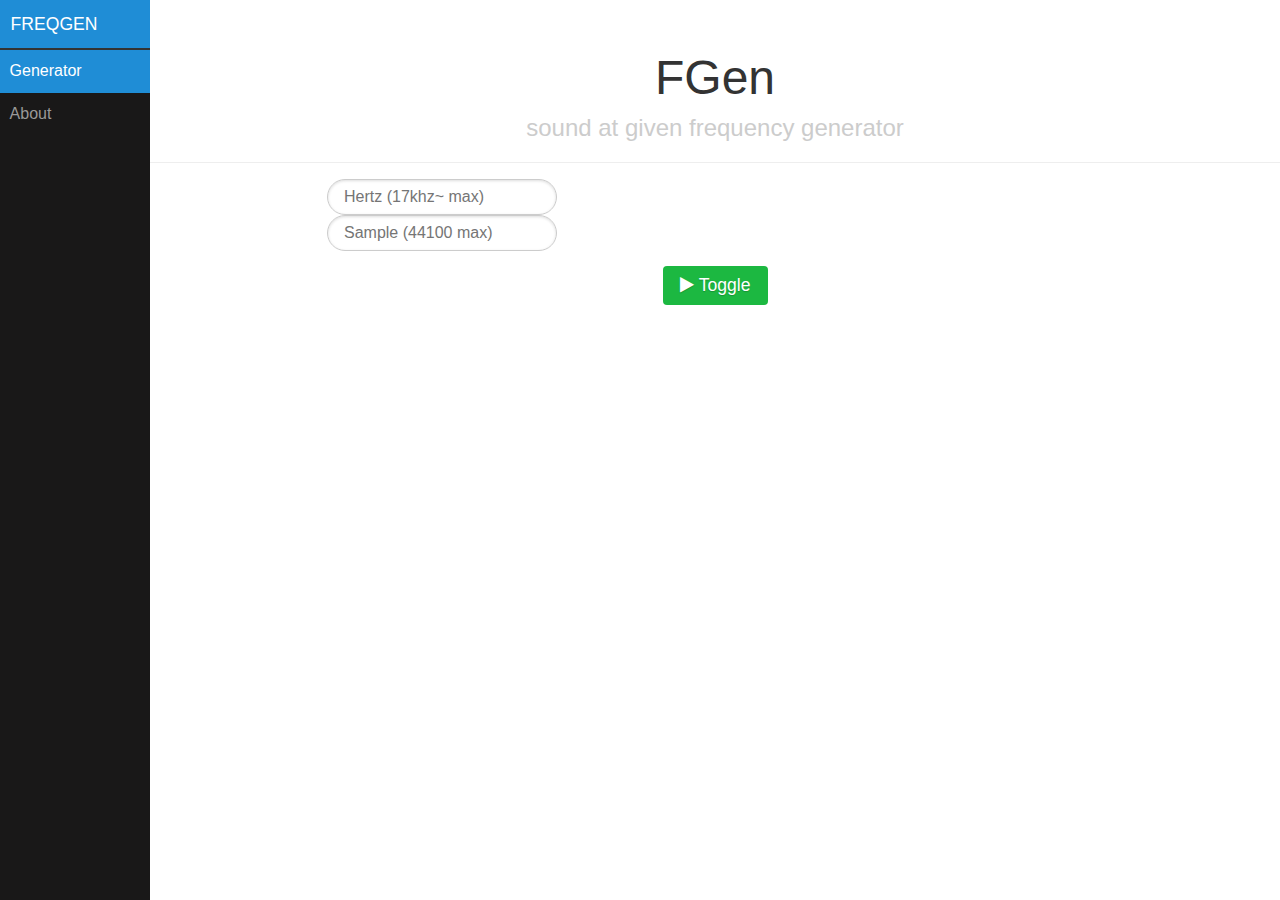
==== index.html @ 985460c9 "Simple app layout" ====
<!DOCTYPE html>
<html>
<head>
	<title>Frequency Generator</title>
	<link rel="stylesheet" type="text/css" href="css/font-awesome.min.css">
	<link rel="stylesheet" type="text/css" href="css/pure-min.css">
	<link rel="stylesheet" type="text/css" href="css/side-menu.css">
	<link rel="stylesheet" type="text/css" href="css/customize.css">
</head>
<body>
<div id="layout">
    <!-- Menu toggle -->
    <a href="#menu" id="menuLink" class="menu-link">
        <!-- Hamburger icon -->
        <span></span>
    </a>

    <div id="menu">
        <div class="pure-menu pure-menu-open">
            <a class="pure-menu-heading" href="#">FreqGen</a>

            <ul>
                <li class="menu-item-divided pure-menu-selected">
                	<a href="#">Generator</a>
                </li>
                <li><a href="about.html">About</a></li>
            </ul>
        </div>
    </div>

    <div id="main">
        <div class="header">
            <h1>FGen</h1>
            <h2>sound at given frequency generator</h2>
        </div>

        <div class="content">
            <p>
            	<form class="pure-form">
            	<div class="center-input">
				    <input id="hz" type="number" max="20000" min="1000" step="500" class="pure-input-rounded dwiescie" placeholder="Hertz (17khz~ max)">
				    <input id="sample" type="number" min="1200" max="44100" class="pure-input-rounded dwiescie" placeholder="Sample (44100 max)">
				</div>
				<div class="center-button">	
				    <button id="toggle" class="button-large button-success pure-button">
					    <i class="fa fa-play"></i>
					    Toggle
					</button>
				</div>	
				</form>
            </p>
        </div>
    </div>
</div>

<!-- Purecss -->
<script type="text/javascript" src="js/ui.js"></script>
<!-- My scripts, mainly for sound generating and jquery -->
<script type="text/javascript" src="js/jquery.js"></script>
<script type="text/javascript" src="js/freqgen.js"></script>
<script type="text/javascript" src="js/riffwave.js"></script>
</body>
</html>
---- css/side-menu.css ----
body {
    color: #777;
}

.pure-img-responsive {
    max-width: 100%;
    height: auto;
}

/*
Add transition to containers so they can push in and out.
*/
#layout,
#menu,
.menu-link {
    -webkit-transition: all 0.2s ease-out;
    -moz-transition: all 0.2s ease-out;
    -ms-transition: all 0.2s ease-out;
    -o-transition: all 0.2s ease-out;
    transition: all 0.2s ease-out;
}

/*
This is the parent `<div>` that contains the menu and the content area.
*/
#layout {
    position: relative;
    padding-left: 0;
}
    #layout.active {
        position: relative;
        left: 150px;
    }
        #layout.active #menu {
            left: 150px;
            width: 150px;
        }

        #layout.active .menu-link {
            left: 150px;
        }
/*
The content `<div>` is where all your content goes.
*/
.content {
    margin: 0 auto;
    padding: 0 2em;
    max-width: 800px;
    margin-bottom: 50px;
    line-height: 1.6em;
}

.header {
     margin: 0;
     color: #333;
     text-align: center;
     padding: 2.5em 2em 0;
     border-bottom: 1px solid #eee;
 }
    .header h1 {
        margin: 0.2em 0;
        font-size: 3em;
        font-weight: 300;
    }
     .header h2 {
        font-weight: 300;
        color: #ccc;
        padding: 0;
        margin-top: 0;
    }

.content-subhead {
    margin: 50px 0 20px 0;
    font-weight: 300;
    color: #888;
}



/*
The `#menu` `<div>` is the parent `<div>` that contains the `.pure-menu` that
appears on the left side of the page.
*/

#menu {
    margin-left: -150px; /* "#menu" width */
    width: 150px;
    position: fixed;
    top: 0;
    left: 0;
    bottom: 0;
    z-index: 1000; /* so the menu or its navicon stays above all content */
    background: #191818;
    overflow-y: auto;
    -webkit-overflow-scrolling: touch;
}
    /*
    All anchors inside the menu should be styled like this.
    */
    #menu a {
        color: #999;
        border: none;
        padding: 0.6em 0 0.6em 0.6em;
    }

    /*
    Remove all background/borders, since we are applying them to #menu.
    */
     #menu .pure-menu,
     #menu .pure-menu ul {
        border: none;
        background: transparent;
    }

    /*
    Add that light border to separate items into groups.
    */
    #menu .pure-menu ul,
    #menu .pure-menu .menu-item-divided {
        border-top: 1px solid #333;
    }
        /*
        Change color of the anchor links on hover/focus.
        */
        #menu .pure-menu li a:hover,
        #menu .pure-menu li a:focus {
            background: #333;
        }

    /*
    This styles the selected menu item `<li>`.
    */
    #menu .pure-menu-selected,
    #menu .pure-menu-heading {
        background: #1f8dd6;
    }
        /*
        This styles a link within a selected menu item `<li>`.
        */
        #menu .pure-menu-selected a {
            color: #fff;
        }

    /*
    This styles the menu heading.
    */
    #menu .pure-menu-heading {
        font-size: 110%;
        color: #fff;
        margin: 0;
    }

/* -- Dynamic Button For Responsive Menu -------------------------------------*/

/*
The button to open/close the Menu is custom-made and not part of Pure. Here's
how it works:
*/

/*
`.menu-link` represents the responsive menu toggle that shows/hides on
small screens.
*/
.menu-link {
    position: fixed;
    display: block; /* show this only on small screens */
    top: 0;
    left: 0; /* "#menu width" */
    background: #000;
    background: rgba(0,0,0,0.7);
    font-size: 10px; /* change this value to increase/decrease button size */
    z-index: 10;
    width: 2em;
    height: auto;
    padding: 2.1em 1.6em;
}

    .menu-link:hover,
    .menu-link:focus {
        background: #000;
    }

    .menu-link span {
        position: relative;
        display: block;
    }

    .menu-link span,
    .menu-link span:before,
    .menu-link span:after {
        background-color: #fff;
        width: 100%;
        height: 0.2em;
    }

        .menu-link span:before,
        .menu-link span:after {
            position: absolute;
            margin-top: -0.6em;
            content: " ";
        }

        .menu-link span:after {
            margin-top: 0.6em;
        }


/* -- Responsive Styles (Media Queries) ------------------------------------- */

/*
Hides the menu at `48em`, but modify this based on your app's needs.
*/
@media (min-width: 48em) {

    .header,
    .content {
        padding-left: 2em;
        padding-right: 2em;
    }

    #layout {
        padding-left: 150px; /* left col width "#menu" */
        left: 0;
    }
    #menu {
        left: 150px;
    }

    .menu-link {
        position: fixed;
        left: 150px;
        display: none;
    }

    #layout.active .menu-link {
        left: 150px;
    }
}
---- css/customize.css ----
.button-success,
        .button-error,
        .button-warning,
        .button-secondary {
            color: white;
            border-radius: 4px;
            text-shadow: 0 1px 1px rgba(0, 0, 0, 0.2);
        }

        .button-success {
            background: rgb(28, 184, 65); /* this is a green */
        }

        .button-error {
            background: rgb(202, 60, 60); /* this is a maroon */
        }

        .button-warning {
            background: rgb(223, 117, 20); /* this is an orange */
        }

        .button-secondary {
            background: rgb(66, 184, 221); /* this is a light blue */
        }
        .button-xsmall {
            font-size: 70%;
        }

        .button-small {
            font-size: 85%;
        }

        .button-large {
            font-size: 110%;
        }

        .button-xlarge {
            font-size: 125%;
        }
        .center-input {
        	width:320px;
        	margin-left: 12px;
        }
        .center-button {
        	height: 100%;
        	width:105px;
        	margin: 0 auto;
        	margin-top:15px;
        }
        .dwiescie{
        	width:230px;
        }
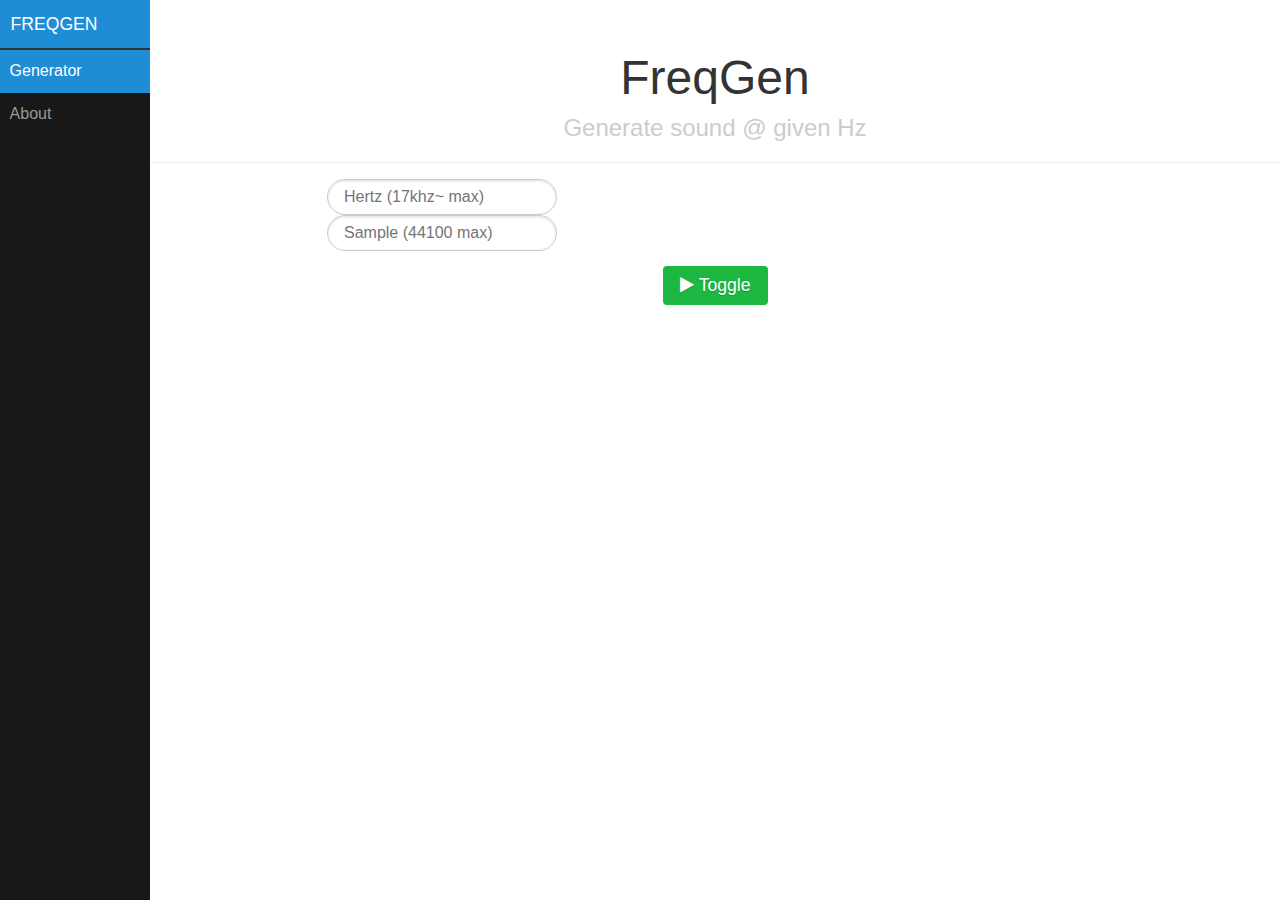
==== commit f5370ccb: "Simple sound generating" ====
--- a/index.html
+++ b/index.html
@@ -30,8 +30,8 @@
 
     <div id="main">
         <div class="header">
-            <h1>FGen</h1>
-            <h2>sound at given frequency generator</h2>
+            <h1>FreqGen</h1>
+            <h2>Generate sound @ given Hz</h2>
         </div>
 
         <div class="content">
